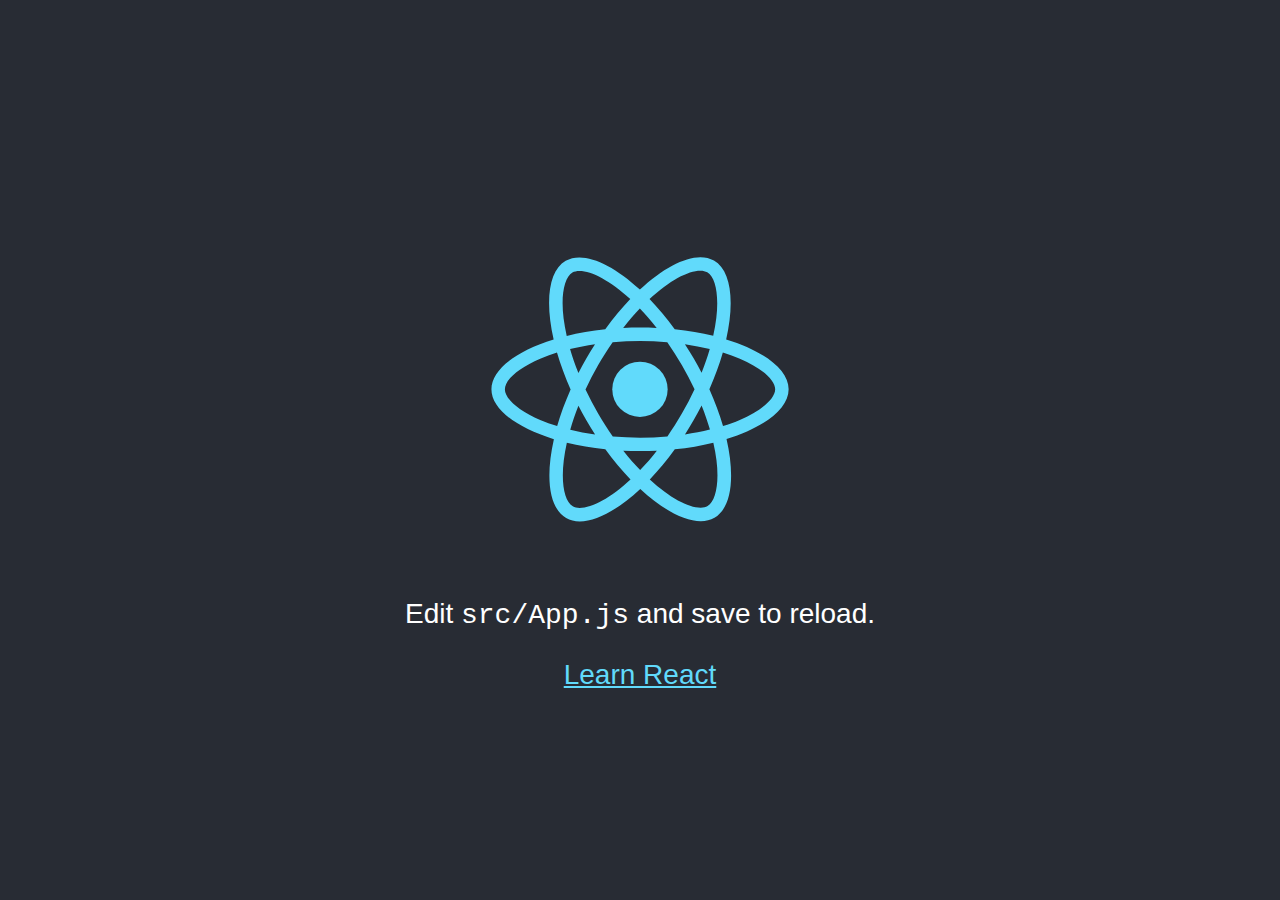
==== index.html @ 648e9df8 "Updates" ====
<!doctype html><html lang="en"><head><meta charset="utf-8"/><link rel="icon" href="/favicon.ico"/><meta name="viewport" content="width=device-width,initial-scale=1"/><meta name="theme-color" content="#000000"/><meta name="description" content="Web site created using create-react-app"/><link rel="apple-touch-icon" href="/logo192.png"/><link rel="manifest" href="/manifest.json"/><title>React App</title><script defer="defer" src="/static/js/main.e6723b90.js"></script><link href="/static/css/main.f855e6bc.css" rel="stylesheet"></head><body><noscript>You need to enable JavaScript to run this app.</noscript><div id="root"></div></body></html>
---- static/css/main.f855e6bc.css ----
body{-webkit-font-smoothing:antialiased;-moz-osx-font-smoothing:grayscale;font-family:-apple-system,BlinkMacSystemFont,Segoe UI,Roboto,Oxygen,Ubuntu,Cantarell,Fira Sans,Droid Sans,Helvetica Neue,sans-serif;margin:0}code{font-family:source-code-pro,Menlo,Monaco,Consolas,Courier New,monospace}.App{text-align:center}.App-logo{height:40vmin;pointer-events:none}@media (prefers-reduced-motion:no-preference){.App-logo{animation:App-logo-spin 20s linear infinite}}.App-header{align-items:center;background-color:#282c34;color:#fff;display:flex;flex-direction:column;font-size:calc(10px + 2vmin);justify-content:center;min-height:100vh}.App-link{color:#61dafb}@keyframes App-logo-spin{0%{transform:rotate(0deg)}to{transform:rotate(1turn)}}
/*# sourceMappingURL=main.f855e6bc.css.map*/
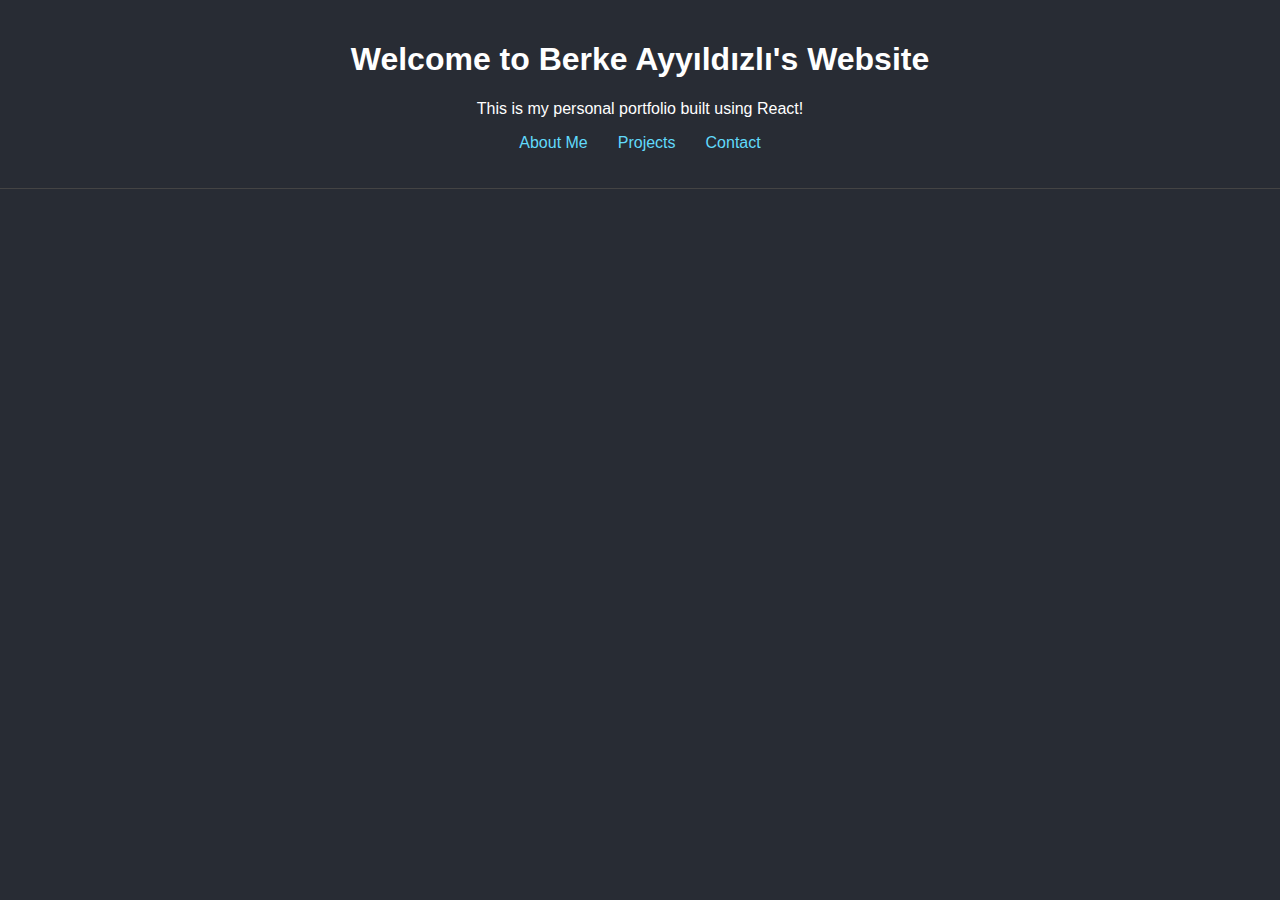
==== commit f4faacae: "Updates" ====
--- a/index.html
+++ b/index.html
@@ -1 +1 @@
-<!doctype html><html lang="en"><head><meta charset="utf-8"/><link rel="icon" href="/favicon.ico"/><meta name="viewport" content="width=device-width,initial-scale=1"/><meta name="theme-color" content="#000000"/><meta name="description" content="Web site created using create-react-app"/><link rel="apple-touch-icon" href="/logo192.png"/><link rel="manifest" href="/manifest.json"/><title>React App</title><script defer="defer" src="/static/js/main.e6723b90.js"></script><link href="/static/css/main.f855e6bc.css" rel="stylesheet"></head><body><noscript>You need to enable JavaScript to run this app.</noscript><div id="root"></div></body></html>+<!doctype html><html lang="en"><head><meta charset="utf-8"/><link rel="icon" href="/favicon.ico"/><meta name="viewport" content="width=device-width,initial-scale=1"/><meta name="theme-color" content="#000000"/><meta name="description" content="Web site created using create-react-app"/><link rel="apple-touch-icon" href="/logo192.png"/><link rel="manifest" href="/manifest.json"/><title>React App</title><script defer="defer" src="/static/js/main.9b4ac7cb.js"></script><link href="/static/css/main.804b0ed6.css" rel="stylesheet"></head><body><noscript>You need to enable JavaScript to run this app.</noscript><div id="root"></div></body></html>--- a/static/css/main.804b0ed6.css
+++ b/static/css/main.804b0ed6.css
@@ -0,0 +1,2 @@
+body{-webkit-font-smoothing:antialiased;-moz-osx-font-smoothing:grayscale;font-family:-apple-system,BlinkMacSystemFont,Segoe UI,Roboto,Oxygen,Ubuntu,Cantarell,Fira Sans,Droid Sans,Helvetica Neue,sans-serif}code{font-family:source-code-pro,Menlo,Monaco,Consolas,Courier New,monospace}body{background-color:#282c34;color:#fff;font-family:Arial,sans-serif;margin:0;padding:0;text-align:center}.App-header{border-bottom:1px solid #444;padding:20px}ul{list-style-type:none;padding:0}li{display:inline;margin:0 15px}a{color:#61dafb;text-decoration:none}a:hover{text-decoration:underline}
+/*# sourceMappingURL=main.804b0ed6.css.map*/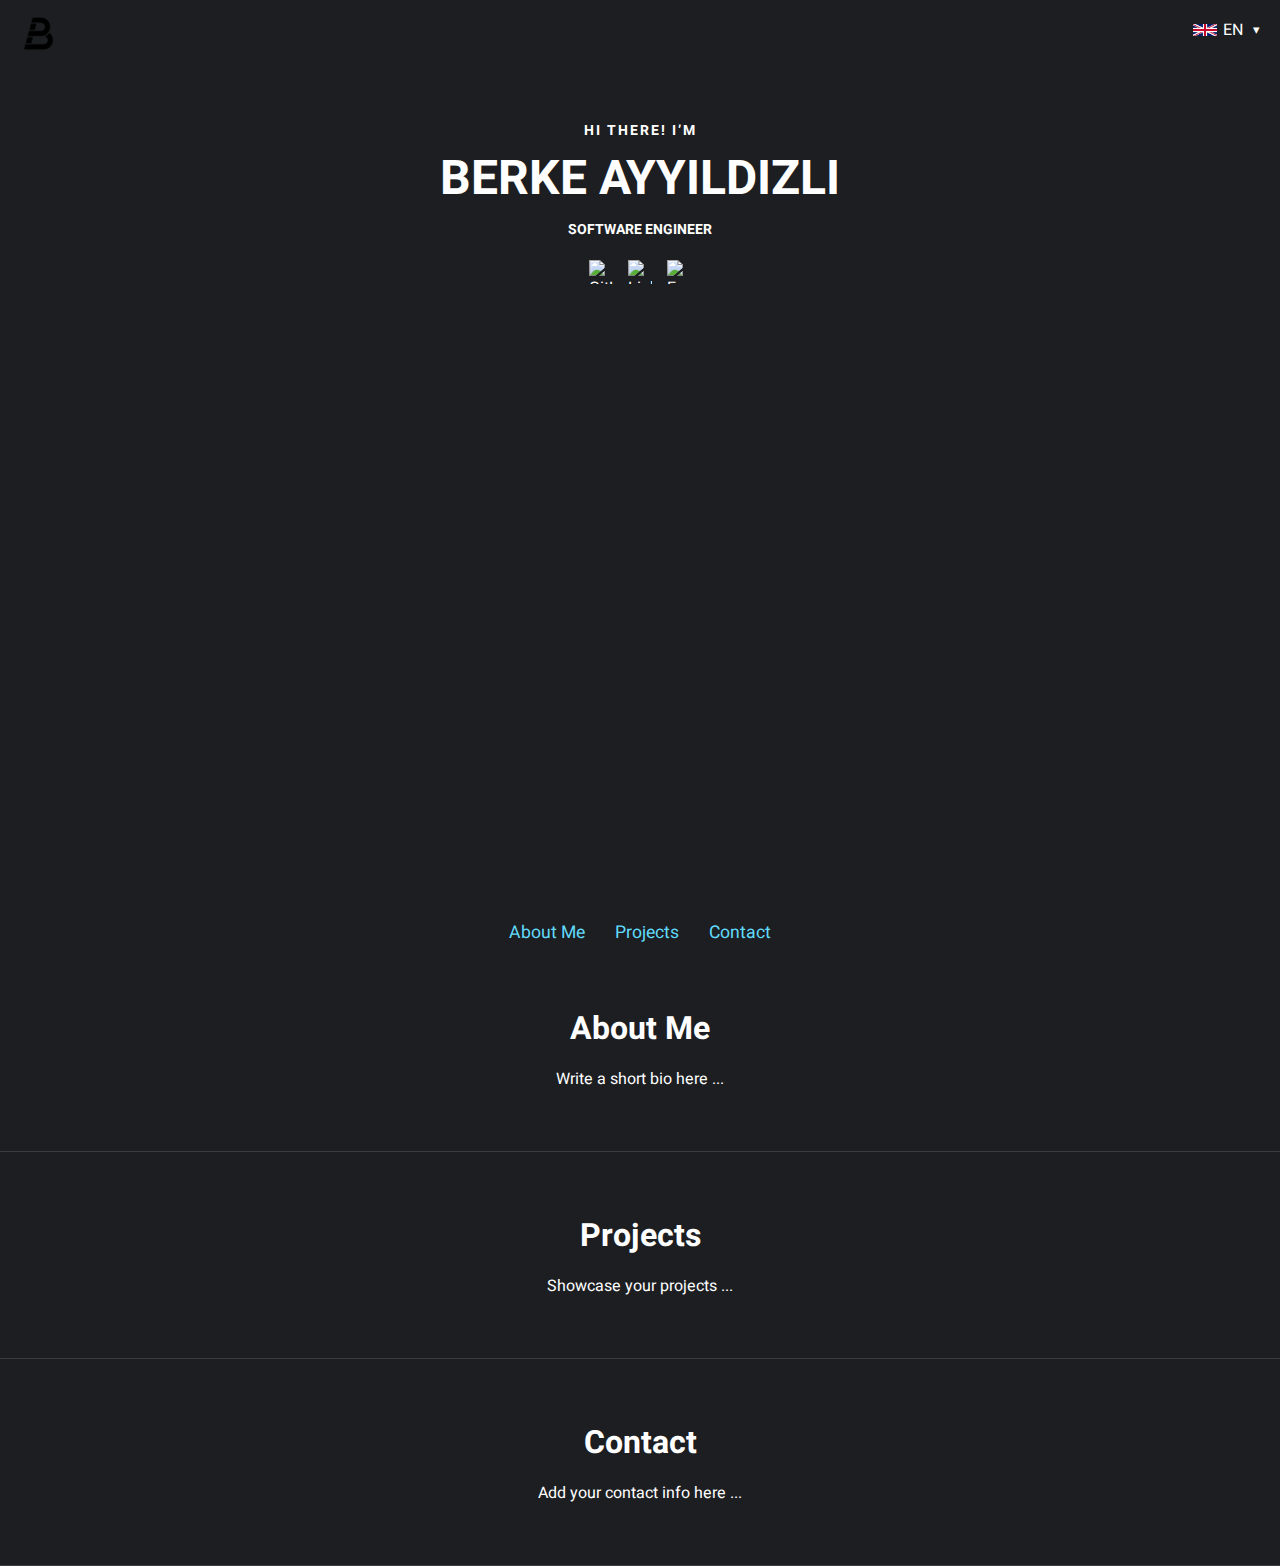
==== commit 8d810fc9: "Updates" ====
--- a/index.html
+++ b/index.html
@@ -1 +1 @@
-<!doctype html><html lang="en"><head><meta charset="utf-8"/><link rel="icon" href="/favicon.ico"/><meta name="viewport" content="width=device-width,initial-scale=1"/><meta name="theme-color" content="#000000"/><meta name="description" content="Web site created using create-react-app"/><link rel="apple-touch-icon" href="/logo192.png"/><link rel="manifest" href="/manifest.json"/><title>React App</title><script defer="defer" src="/static/js/main.9b4ac7cb.js"></script><link href="/static/css/main.804b0ed6.css" rel="stylesheet"></head><body><noscript>You need to enable JavaScript to run this app.</noscript><div id="root"></div></body></html>+<!doctype html><html lang="en"><head><meta charset="utf-8"/><link rel="icon" href="/favicon.ico"/><meta name="viewport" content="width=device-width,initial-scale=1"/><meta name="theme-color" content="#000000"/><meta name="description" content="Web site created using create-react-app"/><link rel="apple-touch-icon" href="/logo192.png"/><link rel="manifest" href="/manifest.json"/><link rel="preconnect" href="https://fonts.googleapis.com"/><link rel="preconnect" href="https://fonts.gstatic.com" crossorigin/><link href="https://fonts.googleapis.com/css2?family=Heebo:wght@400;700&display=swap" rel="stylesheet"/><title>React App</title><script defer="defer" src="/static/js/main.c9dd89f8.js"></script><link href="/static/css/main.c629aac3.css" rel="stylesheet"></head><body><noscript>You need to enable JavaScript to run this app.</noscript><div id="root"></div></body></html>--- a/static/css/main.c629aac3.css
+++ b/static/css/main.c629aac3.css
@@ -0,0 +1,2 @@
+body{-webkit-font-smoothing:antialiased;-moz-osx-font-smoothing:grayscale;font-family:-apple-system,BlinkMacSystemFont,Segoe UI,Roboto,Oxygen,Ubuntu,Cantarell,Fira Sans,Droid Sans,Helvetica Neue,sans-serif;margin:0}code{font-family:source-code-pro,Menlo,Monaco,Consolas,Courier New,monospace}*{box-sizing:border-box;margin:0;padding:0}.App,body{background-color:#1c1e21;color:#fff;font-family:Heebo,sans-serif;min-height:100vh}.top-bar{height:60px;justify-content:space-between;padding:0 20px;position:absolute;width:100%;z-index:100}.top-bar,.top-bar-left{align-items:center;display:flex}.site-logo{height:40px;width:auto}.top-bar-right{align-items:center;display:flex}.language-dropdown{position:relative}.dropdown-button{align-items:center;background:#0000;border:none;color:#fff;cursor:pointer;display:flex;font-family:inherit;font-size:1rem;gap:6px}.dropdown-button:focus{outline:none}.flag-icon{height:auto;width:24px}.caret{font-size:.8rem;margin-left:4px}.dropdown-content{background:#fff;border-radius:4px;box-shadow:0 2px 6px #0003;color:#333;display:flex;flex-direction:column;margin-top:4px;min-width:80px;padding:5px 0;position:absolute;right:0;top:100%;z-index:200}.dropdown-item{align-items:center;cursor:pointer;display:flex;font-family:inherit;font-size:.9rem;gap:6px;padding:6px 10px}.dropdown-item:hover{background:#eee}.dropdown-item img.flag-icon{width:20px}.hero{align-items:flex-start;display:flex;justify-content:center;position:relative}.hero-content{margin-top:120px;text-align:center}.hero-subtitle{font-size:14px;letter-spacing:2px}.hero-subtitle,.hero-title{font-weight:700;margin-bottom:10px;text-transform:uppercase}.hero-title{font-size:48px;line-height:1.2}.hero-role{font-size:14px;font-weight:700;margin-bottom:20px;text-transform:uppercase}.social-icons{display:flex;gap:15px;justify-content:center;margin-bottom:30px}.social-icons a{align-items:center;color:#fff;display:flex;font-size:1rem;gap:6px;text-decoration:none}.social-icons img{height:24px;transition:transform .3s ease;width:24px}.social-icons img:hover{transform:scale(1.15)}.nav-links{display:flex;gap:30px;justify-content:center;margin-top:20px}.nav-links a{color:#61dafb;font-size:1.1rem;text-decoration:none}.nav-links a:hover{text-decoration:underline}section{border-bottom:1px solid #3a3d41;padding:60px 20px;text-align:center}section h2{font-size:2rem;margin-bottom:15px}section p{line-height:1.5;margin:0 auto;max-width:600px}
+/*# sourceMappingURL=main.c629aac3.css.map*/